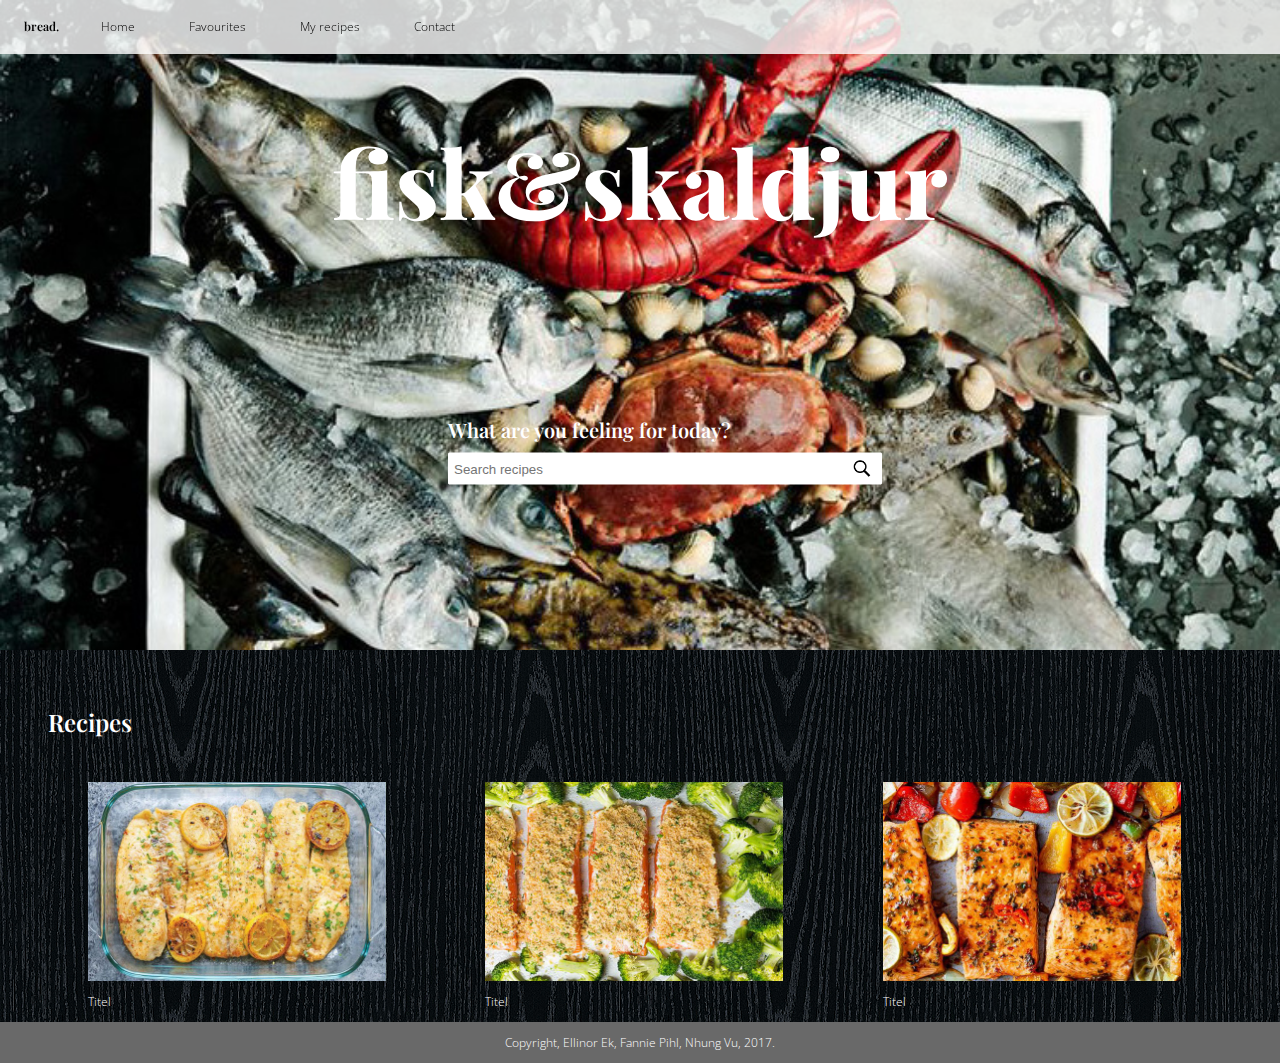
==== fisk.html @ ef3ef559 "project" ====
<!DOCTYPE html>
<html>
<head>
    <meta charset="UTF-8">
   <link rel="stylesheet" type="text/css" href="main.css">
    <link href="https://fonts.googleapis.com/css?family=Open+Sans" rel="stylesheet">
    <link href="https://fonts.googleapis.com/css?family=Playfair+Display:400,400i,700,700i,900,900i" rel="stylesheet">

    <title>Recept</title>
</head>
 <header class="site-header">
    <nav class="site-nav">
        <ul>
            <li><p class="fish-logga">bread.</p></li>
            <li> <a href="index.html">Home</a></li>   
            <li> <a href="#">Favourites</a></li>
            <li> <a href="#">My recipes</a></li>
            <li> <a href="#">Contact</a></li>
        </ul>
    </nav>
     </header> 
    
    <div id="fish">
    <h1 class="fish-title">fisk&skaldjur</h1> 
  <div class="wrap">
  <p class="search-title">What are you feeling for today?</p>
   <div class="search">
      <input type="text" class="searchTerm" placeholder="Search recipes">
      <button type="submit" class="searchButton">
        <!--<i class="fa fa-search"></i>-->
        <img src="img/magnifying.png" class="magnify"/>
     </button>
   </div>
</div>
</div><!---end fish-->

<body>
  <h1 class="fish-recipe">Recipes</h1>

  <div class="bigfish-container">

  <div class="fish-container">
  <img img src="img/bg/fisk1.jpg" class="fish-image">
    <!--<div class="fish-text"><a href="fisk.html">Fishy fish</a></div>-->
  <p class="fish-rubrik">Titel</p>
</div><!--end container-->

<div class="fish-container">
  <img img src="img/bg/fisk2.jpg" class="fish-image">
    <!--<div class="fish-text"><a href="stek.html">Steak</a></div>-->
  <p class="fish-rubrik">Titel</p>
</div><!--end container-->

<div class="fish-container">
  <img img src="img/bg/fisk3.jpg" class="fish-image">
    <!--<div class="fish-text"><a href="kyckling.html">Chicken</a></div>-->
    <p class="fish-rubrik">Titel</p>
</div><!--end container-->

</div><!--end bigfish-container-->

</body>
    
<footer>
    <p> Copyright, Ellinor Ek, Fannie Pihl, Nhung Vu, 2017.</p>
</footer>
---- main.css ----
@import url(https://fonts.googleapis.com/css?family=Open+Sans:700,300,900);
@import url(https://fonts.googleapis.com/css?family=Lato:900);

/* COMMON */
body {
    margin: 0 auto;
    background-image: url(img/wood.png);
    font-family: Open Sans;
    font-weight: 300;
    font-size: 12px;
   
}

a {
  text-decoration: none;
  color: black;
}

/* HEADER */

h1.bread-titel{
    color: white;
    font-size: 146px;
    text-align: center;
    margin: 0;
    padding-top: 66px;
    font-family: 'Playfair Display', serif;
    font-weight:800;
}
/* Headerbilder*/
#bread{
    background-image:url(img/bread.jpg);
    height: 850px;
 
}

#fish{
    background-image:url(img/loser.jpg);
    height: 650px;
    background-size: cover;
    
}
.site-header nav {
    position: fixed;
    top: 0;
    left: 0;
    width: 100%;
    background-color: rgba(255, 255, 255, 0.8);
    padding: 8px 0 8px 0px;
    z-index: 1;
}
.site-header nav ul li {
    position: relative;
    display: inline-block;
    margin-right: 6px;
}
.site-header nav ul li a {
    margin-left: 24px;
    text-decoration: none;
    color: black;
}

.site-header nav ul li a:link,
.site-header nav ul li a:visited {
    display: block;/*block elements so we can add them padding*/
    padding: 10px 12px;
    border-bottom: none;
    text-decoration: none;
}

.site-header nav ul li a:hover {
    color: #7A7A7A;
}   

.site-header nav ul li.current-menu-item a:link,
.site-header nav ul li.current-menu.item a:visited,
.site-header nav ul li.current-page-ancestor a:link,
.site-header nav ul li.current-page-ancestor a:visited {
    font-weight: bold;
    color: #FFF;
}

.site-nav ul {
    margin: 0;
    padding: 0;
}

.site-nav ul li {
    list-style: none;
    float: left;
}

/* SEARCH */

.search-title {
  font-family: 'Playfair Display', serif;
  color: white;
  font-weight: 600;
    font-size: 20px;
    margin: 0;
}

.search {
  width: 100%;
  position: relative;
    margin-top: 10px;
}

.magnify {
  width: 18px;
  margin-top: 4px;
}

.searchTerm {
  float: left;
  width: 100%;
  border: 1px solid #fff;
  padding: 5px;
  height: 20px;
  border-radius: 1px;
  outline: none;
  color: brown;
}

.searchTerm:focus{
  color: #000;
}

.searchButton {
  position: absolute;  
  right: -50px;
  width: 40px;
  height: 32px;
  border: 1px solid #fff;
  background: #fff;
  text-align: center;
  color: #fff;
  border-radius: 1px;
  cursor: pointer;
  font-size: 20px;
}

.wrap{
  width: 30%;
  position: absolute;
  top: 50%;
  left: 50%;
  transform: translate(-50%, -50%);
}

/* Container */ 

.container {
  position: relative;
  width: 33.33%;
  margin: 0;
  float: left;
}

.image {
  display: block;
  width: 100%;
  height: auto;
}

.overlay {
  position: absolute;
  top: 0;
  bottom: 0;
  left: 0;
  right: 0;
  height: 100%;
  width: 100%;
  opacity: 0;
  transition: .5s ease;
  background-color: #efefef;
}

.container:hover .overlay {
  opacity: 0.7;
}

.text {
  color: #000000;
  font-size: 30px;
  position: absolute;
  top: 50%;
  left: 50%;
  transform: translate(-50%, -50%);
  -ms-transform: translate(-50%, -50%);
}

/* FOOTER */

footer{
    background-color: dimgray;
    color: white;
    height: 40px;
    text-align: center;
    padding:0;
    display: table;
    width: 100%;
    margin-top: 20px;
}

/* FISK-SIDAN */

/* HEADER */

.fish-logga {
  margin-left: 24px;
  margin-top: 10px;
  font-family: 'Playfair Display', serif;
  font-weight:600;
}
h1.fish-title {
  color: white;
  font-size: 94px;
  text-align: center;
  margin: 0;
  font-family: 'Playfair Display', serif;
  font-weight:800;
  padding-top: 118px;
}

.fish-recipe {
  font-size: 24px;
  color: #fff;
  font-family: 'Playfair Display', serif;
  font-weight:600;
  margin-left: 48px;
  margin-top: 56px;
  margin-bottom: 44px;
}

/* Container */ 

.bigfish-container {
  margin: 0 auto;
  max-width: 100%;
  margin-left: 88px;
}

.fish-container {
  position: relative;
  width: 33.33%;
  margin: 0;
  float: left;
}

.fish-image {
  display: block;
  width: 75%;
  height: auto;
}

.fish-overlay {
  position: absolute;
  top: 0;
  bottom: 0;
  left: 0;
  right: 0;
  height: 100%;
  width: 75%;
  opacity: 0;
  transition: .5s ease;
  background-color: #efefef;
}

.fish-container:hover .fish-overlay {
  opacity: 0.7;
}

/*.fish-text {
  color: #000000;
  font-size: 30px;
  position: absolute;
  top: 50%;
  left: 50%;
  transform: translate(-50%, -50%);
  -ms-transform: translate(-50%, -50%);
}*/

.fish-rubrik {
  color: #fff;
}
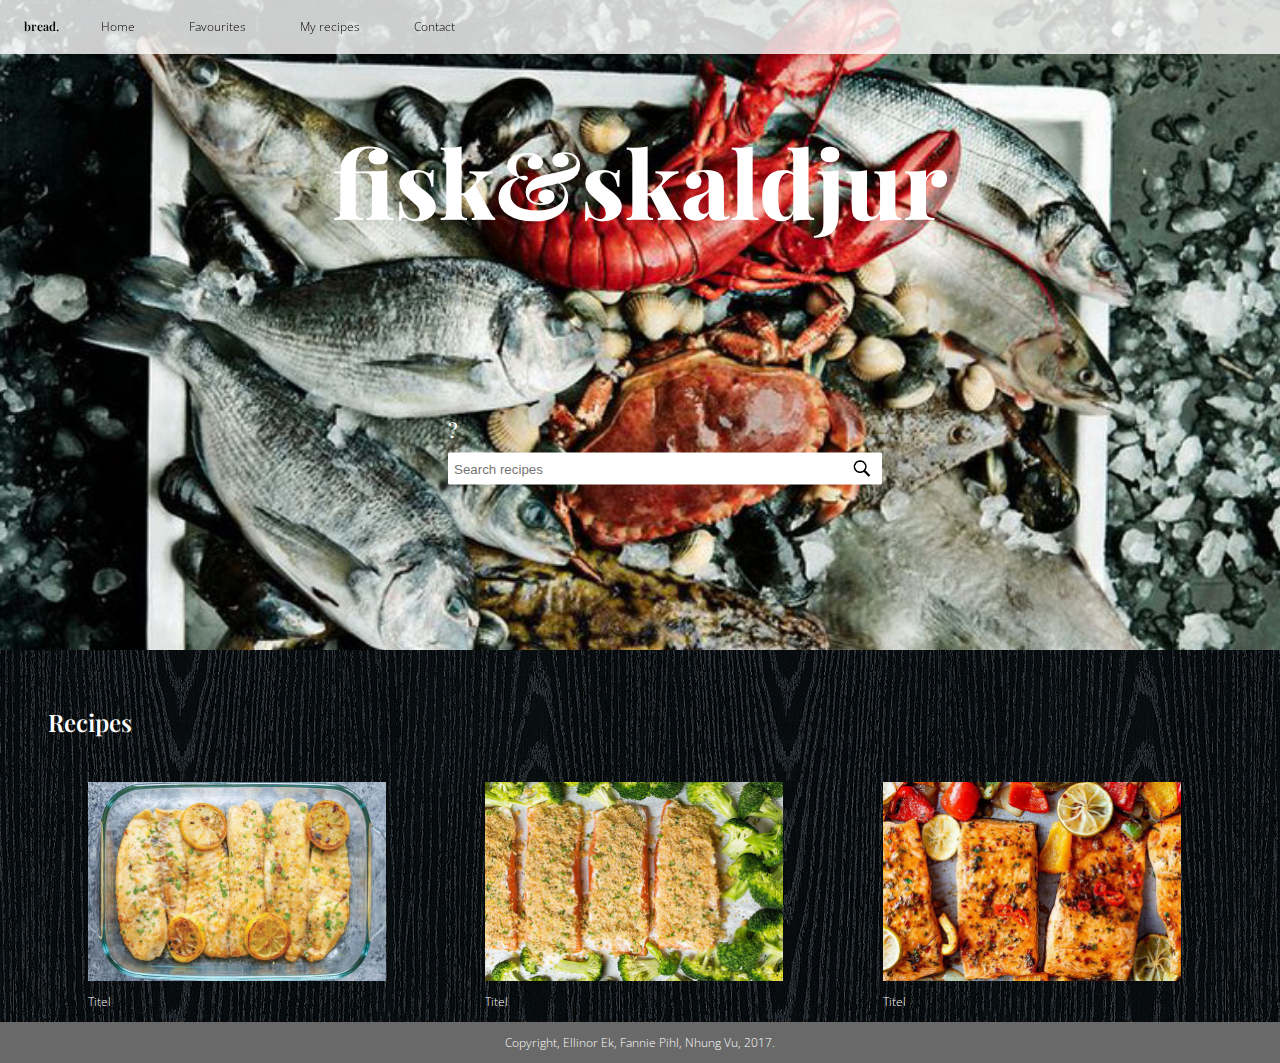
==== commit 06513ad3: "test ellinor" ====
--- a/fisk.html
+++ b/fisk.html
@@ -23,7 +23,7 @@
     <div id="fish">
     <h1 class="fish-title">fisk&skaldjur</h1> 
   <div class="wrap">
-  <p class="search-title">What are you feeling for today?</p>
+  <p class="search-title">?</p>
    <div class="search">
       <input type="text" class="searchTerm" placeholder="Search recipes">
       <button type="submit" class="searchButton">
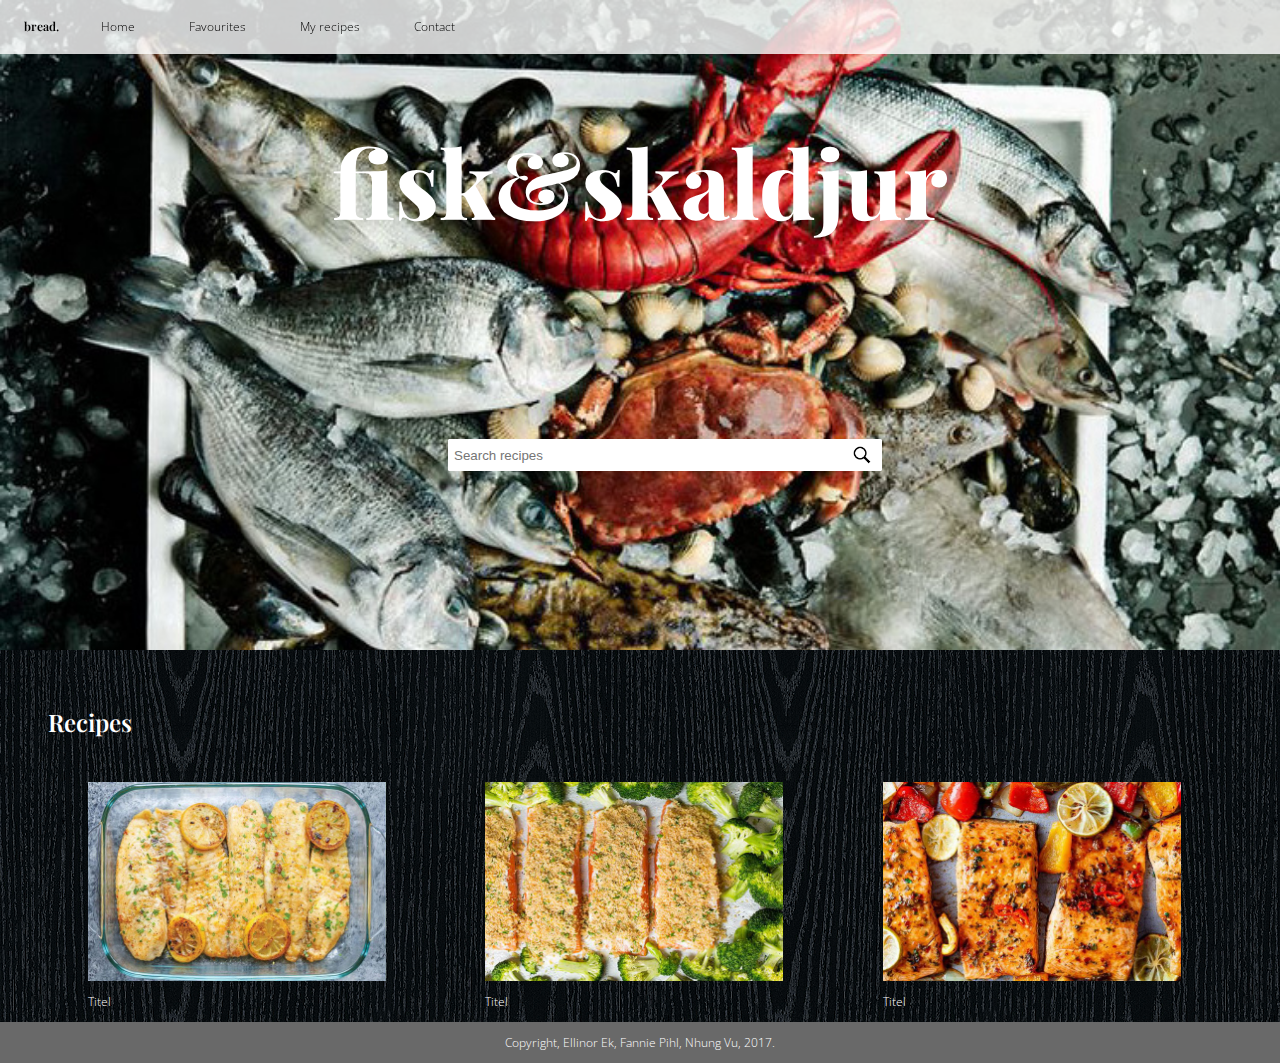
==== commit b828df4e: "test" ====
--- a/fisk.html
+++ b/fisk.html
@@ -23,7 +23,7 @@
     <div id="fish">
     <h1 class="fish-title">fisk&skaldjur</h1> 
   <div class="wrap">
-  <p class="search-title">?</p>
+  <p class="search-title">   </p>
    <div class="search">
       <input type="text" class="searchTerm" placeholder="Search recipes">
       <button type="submit" class="searchButton">
